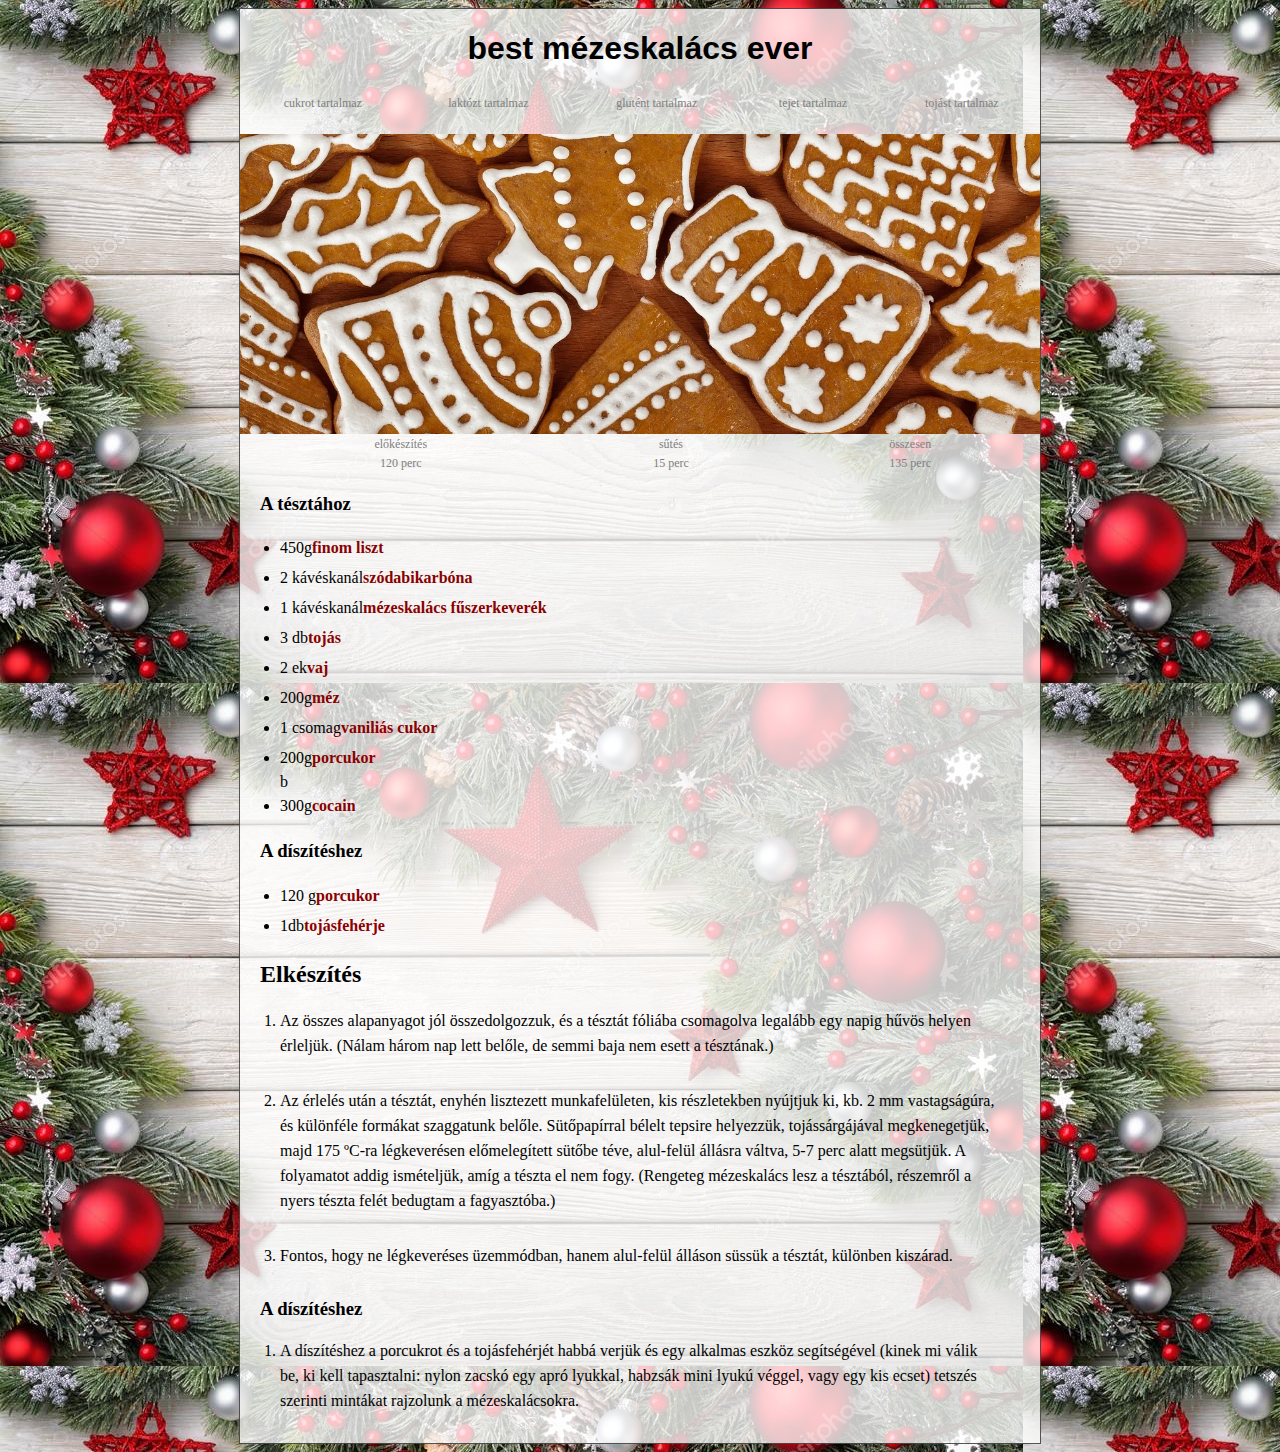
==== index.html @ ffefef02 "axlubsdj" ====
<!DOCTYPE html>
<html lang="hu">
<head>
    <link rel="stylesheet" type="text/css" href="stilus.css">
    <meta charset="UTF-8">
    <title>mézeskalács</title>
</head>
<body>
	<div class="main">
	<h1>best mézeskalács ever</h1>
		<table>
			<tr>
				<td></td>
				<td></td>
				<td></td>
				<td></td>
				<td></td>
			</tr>
			<tr>
				<td>cukrot tartalmaz</td>
				<td>laktózt tartalmaz</td>
				<td>glutént tartalmaz</td>
				<td>tejet tartalmaz</td>
				<td>tojást tartalmaz</td>
			</tr>
		</table>
		<div id="kep"></div>
		<table>
			<tr>
				<td>előkészítés</td>
				<td>sűtés</td>
				<td>összesen</td>
			</tr>
			<tr>
				<td>120 perc</td>
				<td>15 perc</td>
				<td>135 perc</td>
			</tr>
		</table>


		<h3>A tésztához</h3>
		<ul>
			<li>450g<b>finom liszt</b></li>
			<li>2 kávéskanál<b>szódabikarbóna</b></li>
			<li>1 kávéskanál<b>mézeskalács fűszerkeverék</b></li>
			<li>3 db<b>tojás</b></li>
			<li>2 ek<b>vaj</b></li>
			<li>200g<b>méz</b></li>
			<li>1 csomag<b>vaniliás cukor</b></li>
			<li>200g<b>porcukor</b></li>b
			<li>300g<b>cocain</b></li>
		</ul>
		<h3>A díszítéshez</h3>
		<ul>
			<li>120 g<b>porcukor</b></li>
			<li>1db<b>tojásfehérje</b></li>
		</ul>
		<h2>Elkészítés</h2>
		<ol>
			<li>Az összes alapanyagot jól összedolgozzuk, és a tésztát fóliába csomagolva legalább egy napig hűvös helyen érleljük. (Nálam három nap lett belőle, de semmi baja nem esett a tésztának.)</li>
			<li>Az érlelés után a tésztát, enyhén lisztezett munkafelületen, kis részletekben nyújtjuk ki, kb. 2 mm vastagságúra, és különféle formákat szaggatunk belőle. Sütőpapírral bélelt tepsire helyezzük, tojássárgájával megkenegetjük, majd 175 ºC-ra légkeverésen előmelegített sütőbe téve, alul-felül állásra váltva, 5-7 perc alatt megsütjük. A folyamatot addig ismételjük, amíg a tészta el nem fogy. (Rengeteg mézeskalács lesz a tésztából, részemről a nyers tészta felét bedugtam a fagyasztóba.)</li>
			<li>Fontos, hogy ne légkeveréses üzemmódban, hanem alul-felül álláson süssük a tésztát, különben kiszárad.</li>
		</ol>
		<h3>A díszítéshez</h3>
		<ol>
			<li>A díszítéshez a porcukrot és a tojásfehérjét habbá verjük és egy alkalmas eszköz segítségével (kinek mi válik be, ki kell tapasztalni: nylon zacskó egy apró lyukkal, habzsák mini lyukú véggel, vagy egy kis ecset) tetszés szerinti mintákat rajzolunk a mézeskalácsokra.</li>
		</ol>
	</div>
</body>
</html>
---- stilus.css ----
/* CSS Document */
.main{
	max-width: 800px;
	width: 100%;
	margin: auto;
	border: 1px solid rgba(0, 0, 0, 0.664);
	background-color: rgba(255, 255, 255, 0.767);
		
}
h1 {
	text-align: center;
	font-family: arial, helvetaica, sans-serif;
}
td {
	text-align: center;
}
table {
	width: 100%;
	margin-top: 20px;
	margin: auto;
		
}
td {
	font-size: 12px;
	text-align: center;
	color: gray;
}
#kep {
	margin-top: 20px;
	width: 100%;
	height: 300px;
	background-image: url(mezeskalacs.jpg);
	background-size: cover;
	background-repeat: no-repeat;
	background-position: center;
}
th {
	font-weight: normal;
	color: darkred;
	
}
h2, h3{
	padding-left: 20px;
	padding-right: 20px;
}
ol, ul {
	padding-left: 40px;
	padding-right: 40px;
}
ul li {
	line-height: 30px;
}
ol li {
	margin-bottom: 30px;
	line-height: 25px;

}
ul li b {
	color: darkred;
}
body {
	background-image: url(depositphotos_91467558-stock-photo-the-perfect-christmas-background.jpg);

}
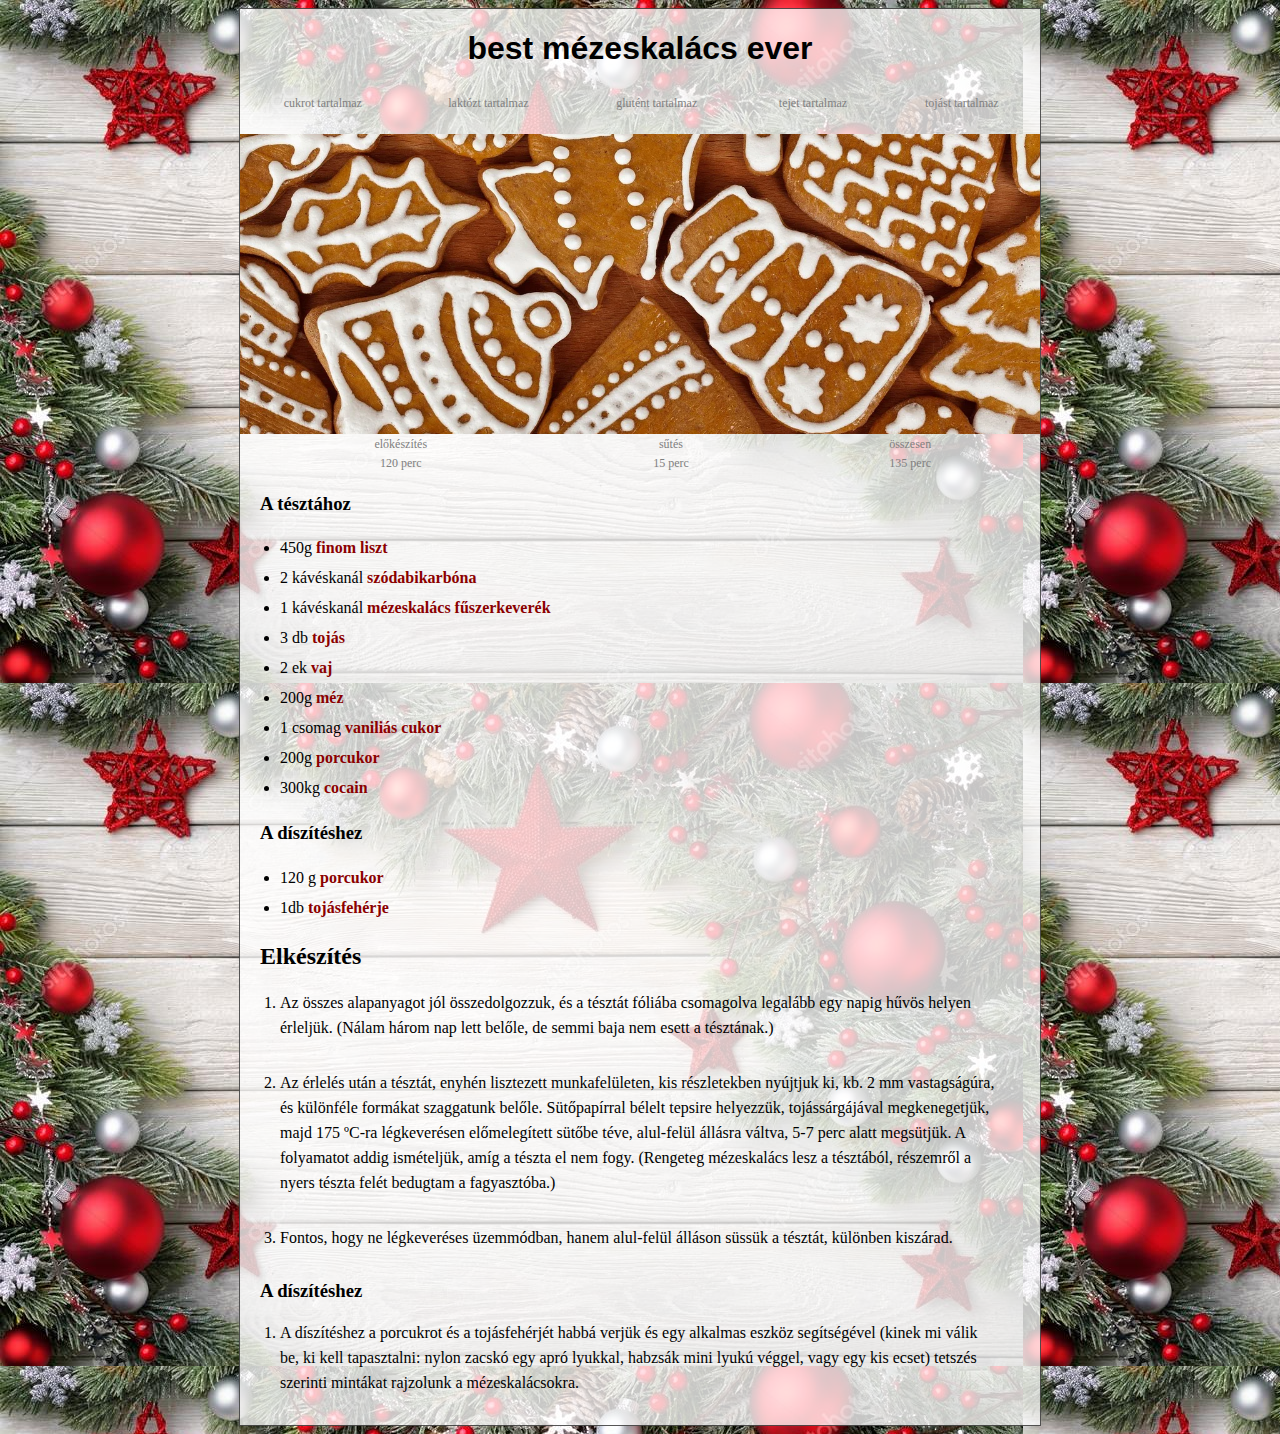
==== commit b45cf722: "uppppppppppp" ====
--- a/index.html
+++ b/index.html
@@ -41,20 +41,20 @@
 
 		<h3>A tésztához</h3>
 		<ul>
-			<li>450g<b>finom liszt</b></li>
-			<li>2 kávéskanál<b>szódabikarbóna</b></li>
-			<li>1 kávéskanál<b>mézeskalács fűszerkeverék</b></li>
-			<li>3 db<b>tojás</b></li>
-			<li>2 ek<b>vaj</b></li>
-			<li>200g<b>méz</b></li>
-			<li>1 csomag<b>vaniliás cukor</b></li>
-			<li>200g<b>porcukor</b></li>b
-			<li>300g<b>cocain</b></li>
+			<li>450g <b>finom liszt</b></li>
+			<li>2 kávéskanál <b>szódabikarbóna</b></li>
+			<li>1 kávéskanál <b>mézeskalács fűszerkeverék</b></li>
+			<li>3 db <b>tojás</b></li>
+			<li>2 ek <b>vaj</b></li>
+			<li>200g <b>méz</b></li>
+			<li>1 csomag <b>vaniliás cukor</b></li>
+			<li>200g <b>porcukor</b></li>
+			<li>300kg <b>cocain</b></li>
 		</ul>
 		<h3>A díszítéshez</h3>
 		<ul>
-			<li>120 g<b>porcukor</b></li>
-			<li>1db<b>tojásfehérje</b></li>
+			<li>120 g <b>porcukor</b></li>
+			<li>1db <b>tojásfehérje</b></li>
 		</ul>
 		<h2>Elkészítés</h2>
 		<ol>
@@ -68,4 +68,4 @@
 		</ol>
 	</div>
 </body>
-</html>+</html>
